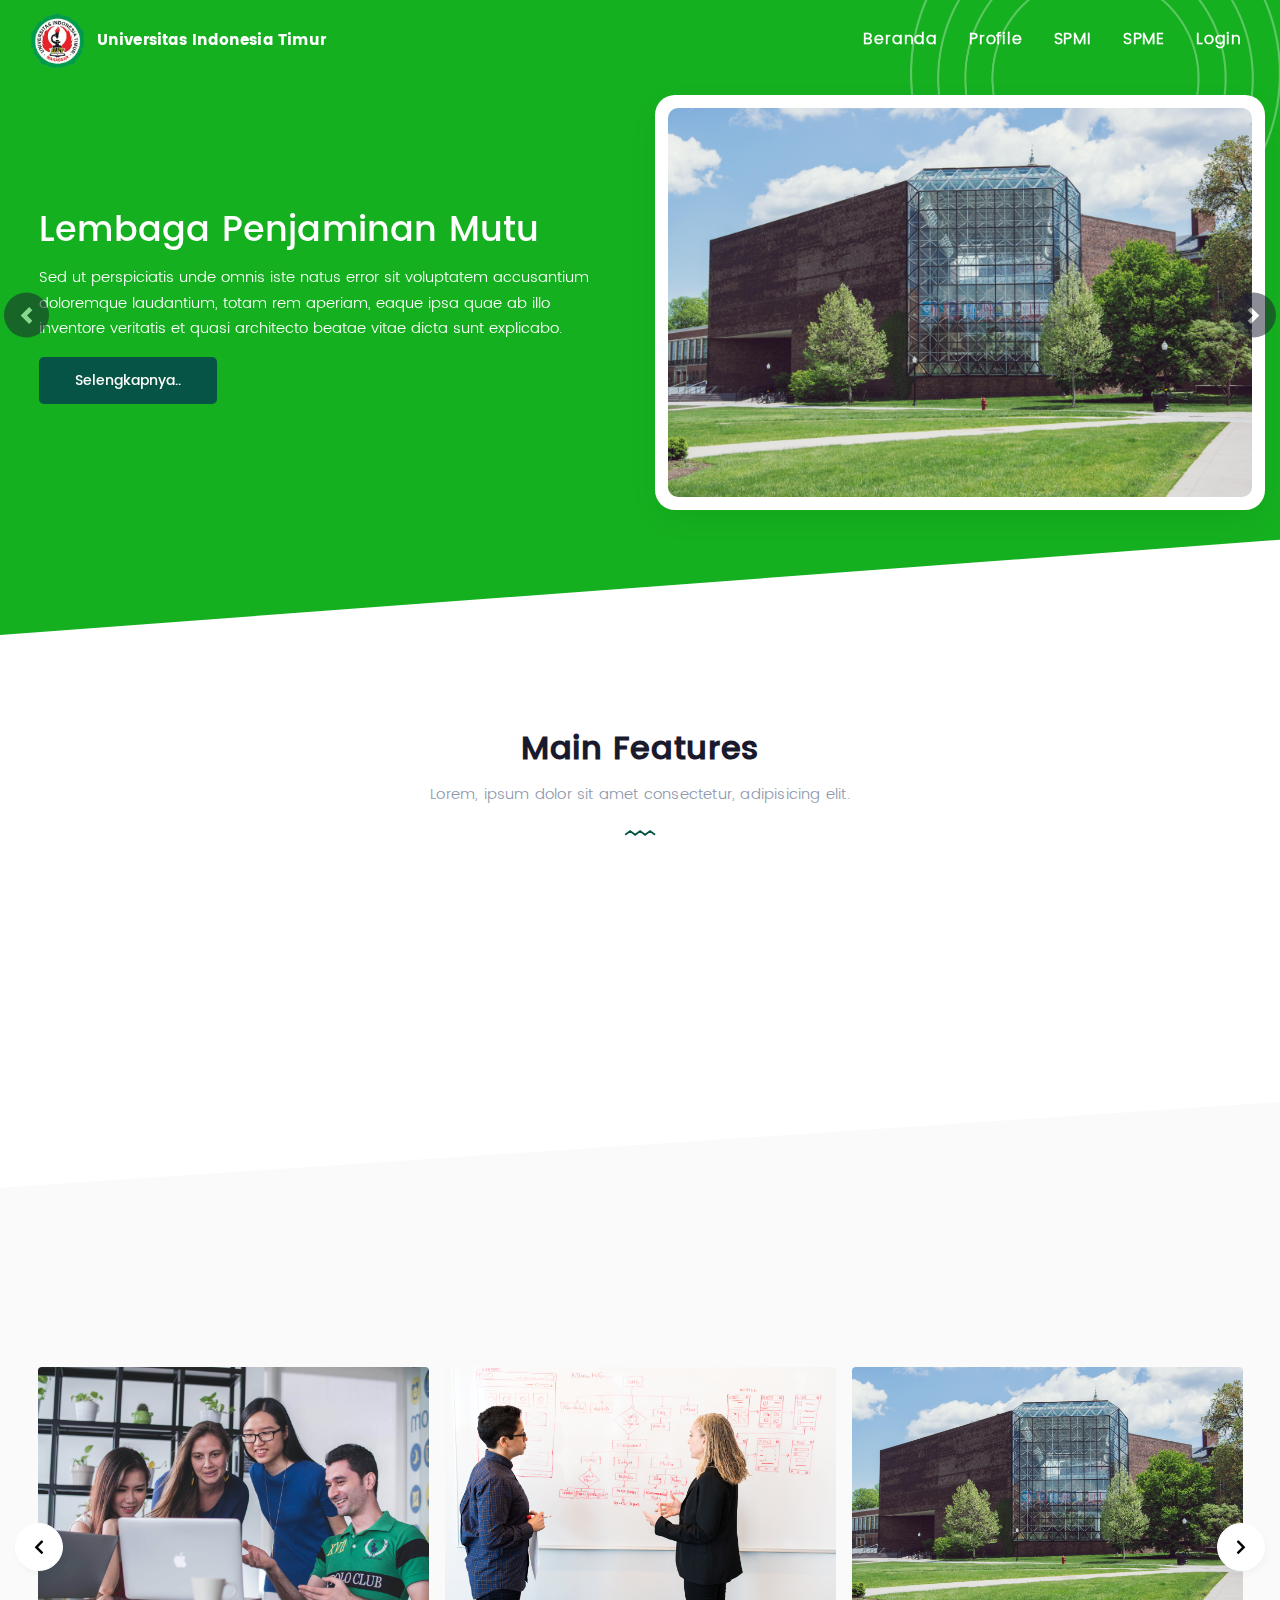
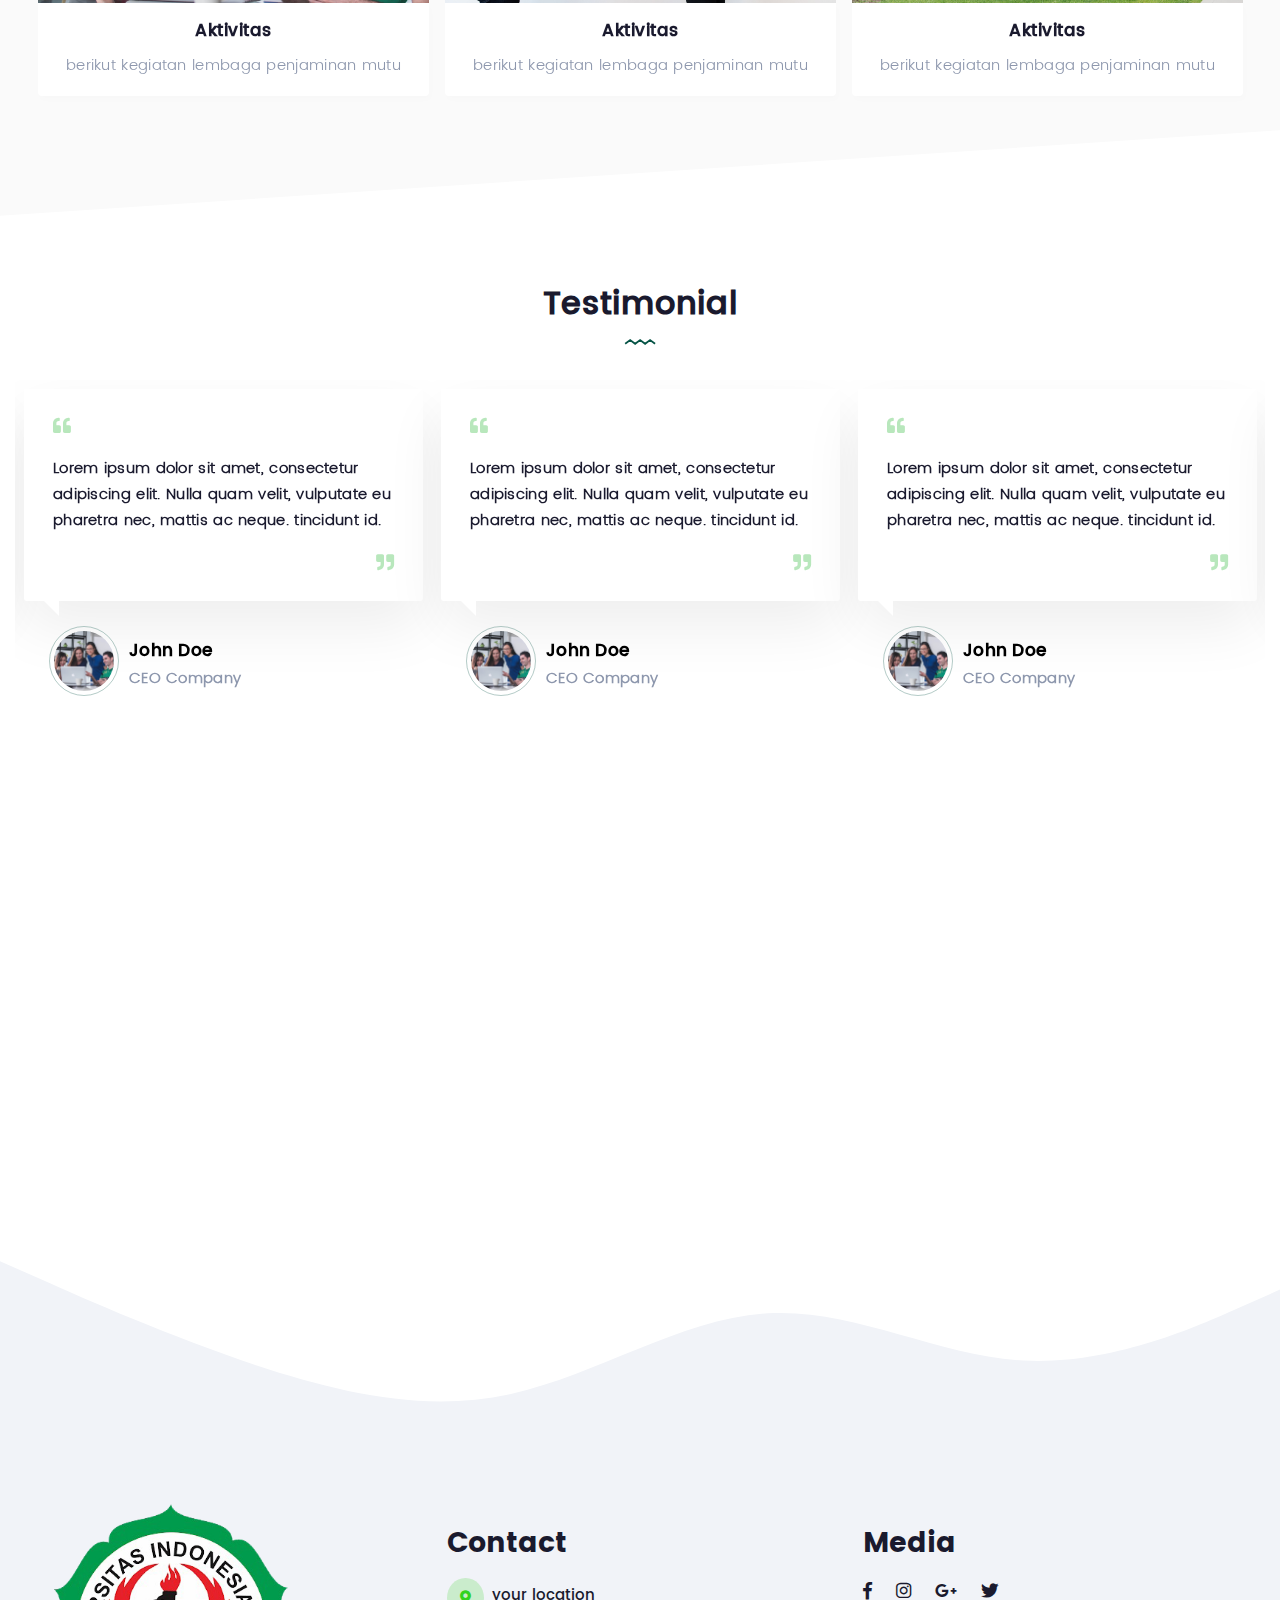
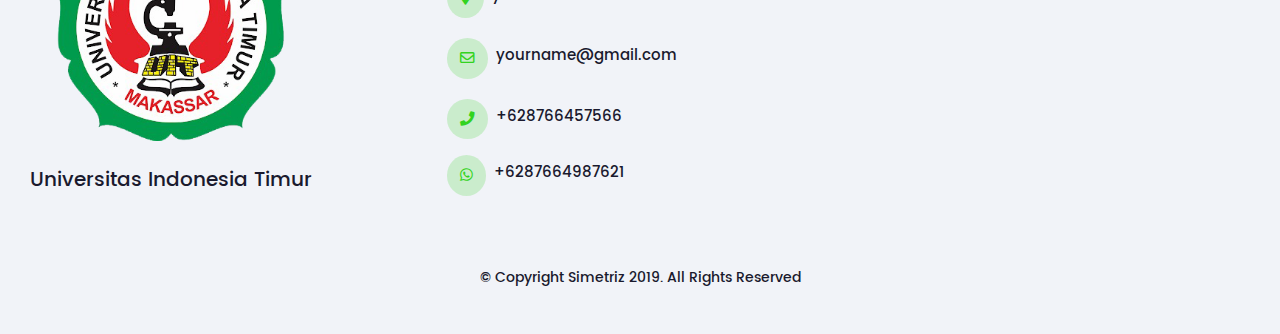
==== index.html @ 9cb825d1 "halaman pertama landing page kampus uit" ====
<!Doctype html>
<html lang="en">
<head>
  <meta charset="utf-8">
  <meta name="viewport" content="width=device-width, initial-scale=1, shrink-to-fit=no">
  <title>Home - Visitasi Kampus Universitas Indonesia Timur</title>
  <link rel="icon" type="image/png" href="assets/images/logo-hero.png">
  <link rel="stylesheet" href="assets/css/bootstrap.min.css">
  <link rel="stylesheet" href="assets/css/style.css">
  <link rel="stylesheet" href="assets/css/media.css">
  <link rel="stylesheet" href="assets/vendors/slick-slider/slick.css">
  <link rel="stylesheet" href="assets/vendors/slick-slider/slick-bkk.css">
  <link rel="stylesheet" href="assets/vendors/aos/aos.min.css">
  <link rel="stylesheet" href="assets/web-fonts-with-css/css/fontawesome-all.min.css">
  <script src="assets/js/popper.min.js"></script>
  <script src="assets/vendors/aos/aos.min.js"></script>
  <script src="assets/js/jquery.min.js"></script>
    <script src="assets/js/bootstrap.min.js"></script>
  <script src="assets/js/change.js"></script>
</head>

<script>
  $(function() {
    $("#nav").load("template/nav.html");
    $("#slider-hero").load("template/slider-hero.html");
    $("#benefit").load("template/benefit.html");
    $("#galeri-slide").load("template/galeri.html");
    $("#slide-testimonial").load("template/slide-testimonial.html");
    $("#contact-form").load("template/contact-form.html");
    $("#footer").load("template/footer.html");
  });
</script>

<body>
  <div id="nav"></div>
  <div id="slider-hero"></div>
  <div id="benefit"></div>
  <div id="galeri-slide"></div>
  <div id="slide-testimonial"></div>
  <div id="contact-form"></div>
  <div id="footer"></div>
</body>

</html>

<script src="assets/vendors/aos/set-aos.js"></script>
<script src="assets/js/slider-set.js"></script>
<script src="assets/vendors/slick-slider/slick.min.js"></script>


<!--  -->
---- assets/css/style.css ----
/* nav */


@font-face {
	font-family: 'pop-sembold';
	src: url(../fonts/pop-sembold.ttf);
}
@font-face {
	font-family: 'pop-med';
	src: url(../fonts/pop-med.ttf);
}
@font-face {
	font-family: 'pop-light';
	src: url(../fonts/pop-light.ttf);
}
@font-face {
	font-family: 'mont-regular';
	src: url(../fonts/mont-regular.OTF);
}


.navbar-light {
	background: transparent !important;
	transition:500ms ease;
	padding: 7px 30px;
	box-shadow:none;
}
.navbar-light.scrolled {
	box-shadow:0px 10px 30px rgba(0, 0, 0, 0.05);
	background: #fff !important;
}
.navbar-brand img {
	height: 56px !important;
}
.navbar-brand span {
	color: #fff;
	font-family: pop-sembold;
	font-size: 14.5px;
	letter-spacing: 0.2px;
}
.navbar-light.scrolled .navbar-brand span {
	color: #15b020;
}
.navbar-nav > li > a {
	font-family: pop-light;
	font-weight: bold;
	margin-left: 15px;
	letter-spacing: 0.8px;
	color: #fff !important;
	font-size: 15.5px;
}
.navbar-nav > li > a:hover,.navbar-nav > li > a:focus,.navbar-nav > li > a:active {
	color: #1a1a2e !important;
	transition: all 0.2s ease-in-out;
}
.navbar-light.scrolled .navbar-nav > li > a {
	color: #1a1a2e !important;
}
.navbar-light.scrolled .navbar-nav > li > a:hover,
.navbar-light.scrolled .navbar-nav > li > a:focus,
.navbar-light.scrolled .navbar-nav > li > a:active {
	color: #15b020 !important;
	transition: all 0.2s ease-in-out;
}
.icon-bar {
	width: 22px; 
	height: 2px;
	background-color: #000;
	display: block;
	transition: all 0.2s;
	margin-top: 4px
}

.navbar-toggler {
	border: none;
	background: transparent !important;
	outline: none !important;
}

.navbar-toggler .top-bar {
	transform: rotate(45deg);
	transform-origin: 10% 10%;
}

.navbar-toggler .middle-bar {
	opacity: 0;
}

.navbar-toggler .bottom-bar {
	transform: rotate(-45deg);
	transform-origin: 10% 90%;
}

.navbar-toggler.collapsed .top-bar {
	transform: rotate(0);
}

.navbar-toggler.collapsed .middle-bar {
	opacity: 1;
}

.navbar-toggler.collapsed .bottom-bar {
	transform: rotate(0);
}
/* nav */

.title-slide-lp {
	-webkit-animation-name:fadeInUp;
	animation-name:fadeInUp;
	color: #fff;
	font-family: pop-med;
	font-size: 34.5px;
	letter-spacing: 0.2px;
	line-height: 1.4;
}

/* hero slider */
#myCarousel .carousel-item .mask {
	top: 0;
	left:0;
	height:100%;
	width: 100%;
	background-attachment: fixed;
}
#myCarousel p{
	font-size:15px;
	margin-top: 10px;
	margin-bottom:15px;
	color:#fff;
	line-height: 1.7;
	font-family:pop-light;
	-webkit-animation-name:fadeInUp;
	animation-name:fadeInUp;
}
#myCarousel .carousel-item a{
	background: #065446;
	font-size: 14px;
	color: #FFF;
	padding: 13px 36px;
	display: inline-block;
	font-family: pop-med;
	border-radius: 5px;
}
#myCarousel .carousel-item a:hover{
	background:#fadcac;
	color: #065446;
	transition: all 0.2s ease-in-out;
	text-decoration:none;  
}

#myCarousel .carousel-item h4{
	-webkit-animation-name:fadeInUp;
	animation-name:fadeInUp;
}
#myCarousel .carousel-item a{
	-webkit-animation-name:fadeInUp;
	animation-name:fadeInUp;
}
#myCarousel .carousel-item .mask img{
	display:block;
	height:auto;
	max-width:100%;
}
#myCarousel h4, #myCarousel p, #myCarousel a, #myCarousel .carousel-item .mask img{-webkit-animation-duration: 1s;
	animation-duration: 1.2s;
	-webkit-animation-fill-mode: both;
	animation-fill-mode: both;
}
.backup-image-slide {
	background-color: #fff;
	padding: 13px;
	border-radius: 20px;
	box-shadow:0px 10px 30px rgba(0, 0, 0, 0.05);
	-webkit-animation-name:slideInRight;
	animation-name:slideInRight;
}
.backup-image-slide img {
	border-radius: 10px;
}
#myCarousel .container {
	max-width: 1430px;
}
#myCarousel .carousel-item{
	height:100%;
	min-height:550px;
}
#myCarousel{
	padding-top: 85px;  
	position:relative;
	z-index:1;
	clip-path: polygon(0 0, 100% 0%, 100% 85%, 0% 100%);
	background:#15b020 center center no-repeat;
	background-image: url(../../assets/images/my-circle-1.png);
	background-size: 29%;
	background-position-x: 910px;
	background-position-y: -112px;
}

.carousel-control-next, .carousel-control-prev{
	height: 45px;
	width: 45px;
	padding: 14px;
	top: 50%;
	bottom: auto;
	transform: translateY(-150%);
	border-radius: 50%;
	background-color: #1a1a2e;
}

.carousel-item {
	position: relative;
	display: none;
	-webkit-box-align: center;
	-ms-flex-align: center;
	align-items: center;
	width: 100%;
	transition: -webkit-transform .6s ease;
	transition: transform .6s ease;
	transition: transform .6s ease,-webkit-transform .6s ease;
	-webkit-backface-visibility: hidden;
	backface-visibility: hidden;
	-webkit-perspective: 1000px;
	perspective: 1000px;
}
.carousel-fade .carousel-item {
	opacity: 0;
	-webkit-transition-duration: .6s;
	transition-duration: .6s;
	-webkit-transition-property: opacity;
	transition-property: opacity
}
.carousel-fade .carousel-item-next.carousel-item-left, .carousel-fade .carousel-item-prev.carousel-item-right, .carousel-fade .carousel-item.active {
	opacity: 1
}
.carousel-fade .carousel-item-left.active, .carousel-fade .carousel-item-right.active {
	opacity: 0
}
.carousel-fade .carousel-item-left.active, .carousel-fade .carousel-item-next, .carousel-fade .carousel-item-prev, .carousel-fade .carousel-item-prev.active, .carousel-fade .carousel-item.active {
	-webkit-transform: translateX(0);
	-ms-transform: translateX(0);
	transform: translateX(0)
}
@supports (transform-style:preserve-3d) {
	.carousel-fade .carousel-item-left.active, .carousel-fade .carousel-item-next, .carousel-fade .carousel-item-prev, .carousel-fade .carousel-item-prev.active, .carousel-fade .carousel-item.active {
		-webkit-transform:translate3d(0, 0, 0);
		transform:translate3d(0, 0, 0)
	}
}
.carousel-fade .carousel-item-left.active, .carousel-fade .carousel-item-next, .carousel-fade .carousel-item-prev, .carousel-fade .carousel-item-prev.active, .carousel-fade .carousel-item.active {
	-webkit-transform: translate3d(0,0,0);
	transform: translate3d(0,0,0);
}

@keyframes fadeInUp {
	from {
		opacity: 0;
		-webkit-transform: translate3d(0, 100%, 0);
		transform: translate3d(0, 100%, 0);
	}

	to {
		opacity: 1;
		-webkit-transform: translate3d(0, 0, 0);
		transform: translate3d(0, 0, 0);
	}
}

.fadeInUp {
	-webkit-animation-name: fadeInUp;
	animation-name: fadeInUp;
}

@-webkit-keyframes slideInRight {
	from {
		-webkit-transform: translate3d(100%, 0, 0);
		transform: translate3d(100%, 0, 0);
		visibility: visible;
	}

	to {
		-webkit-transform: translate3d(0, 0, 0);
		transform: translate3d(0, 0, 0);
	}
}

@keyframes slideInRight {
	from {
		-webkit-transform: translate3d(100%, 0, 0);
		transform: translate3d(100%, 0, 0);
		visibility: visible;
	}

	to {
		-webkit-transform: translate3d(0, 0, 0);
		transform: translate3d(0, 0, 0);
	}
}

.slideInRight {
	-webkit-animation-name: slideInRight;
	animation-name: slideInRight;
}

/* hero slider */

/* benefit section */
.title-features {
	font-family: pop-med;
	font-weight: bold;
	letter-spacing: 0.7px;
	color: #1a1a2e;
}
.sub-title-features {
	font-family: pop-light;
	font-size: 15px;
	margin-top: 15px;
	color: #8d97ad;
	letter-spacing: 0.2px;
}
.card-title-features {
	font-family: pop-med;
	font-weight: bold;
	letter-spacing: 0.5px;
	font-size: 16.5px;
	color: #1a1a2e;
}
.card-content-features {
	color: #8d97ad;
	margin-top: 13px;
	font-size: 14.5px;
	font-family: pop-light;
	letter-spacing: 0.3px;
	line-height: 1.8;
}
/* benefit section */

/* gallery section */
.slide-gallery {
	background-color: #fafafa ;
	clip-path: polygon(0 12%, 100% 0%, 100% 88%, 0% 100%);
}
.img-tem {
	margin-top: 13px;
	padding: 8px;
}
.cont-img {
	object-fit: cover;
	border-radius: 4px;
	height: 250px;
	width: 100%;
}
@media (max-width: 767px) {
	.cont-img {
		object-fit: contain;
		height: auto;
		width: auto;
	}
}
.ic-on{
	display: inline !important;
	color: #000;
	list-style: none;
}
.prev {
	transform: translateY(-245px);
	margin-left: -40px;
}
.next {
	transform: translateY(-245px);
	margin-left: 10px;
}
.icon-gallery-left , .icon-gallery-right {
	color: #000;
	background-color: #fff;
	border: 1.5px solid #fff;
	-webkit-box-shadow: 2px 4px 7px rgba(0, 0, 0, 0.03);
	box-shadow: 2px 4px 7px rgba(0, 0, 0, 0.03);
	transition: all 0.2s ease-in-out;
	padding: 15px 18px;
	border-radius: 50px;
	font-size: 16px;
}
.icon-gallery-left:hover , .icon-gallery-right:hover {
	background-color: #15b020;
	border: 1.5px solid #15b020;
	color: #fff;
	-webkit-box-shadow: 3px 3px 11px rgba(21, 176, 32, 0.25);
	box-shadow: 3px 3px 11px rgba(21, 176, 32, 0.25);

}
.no-outline {
	outline: none !important;
}
.name-gallery {
	font-family: pop-medium;
	color: #000;
	background-color: #fff;
	padding: 13px 12px;
	letter-spacing: 0.6px;
	margin-top: -14px;
	position: relative;
	-webkit-box-shadow: 2px 4px 7px rgba(0, 0, 0, 0.01);
	box-shadow: 2px 4px 7px rgba(0, 0, 0, 0.01);
	border-bottom-left-radius: 4px;
	border-bottom-right-radius: 4px;
}
/* gallery section */


/* slide-testimonial */
.slide-testi {
	margin-top: 70px;
	padding: 0;
	padding-bottom: 30px;
}
.backup-testimonial-card {
	padding: 9px;
}
.icon-lets-join {
	margin-top: -5px;
	color: rgba(21, 176, 32, 0.3);
	font-size:  18px;
}

.cs-lets-join {
	margin-top: 10px;
	margin-bottom: -5px;
	text-align: right;
}
.testimonial-card {
	padding: 29px;
	position: relative;
	background: #fff;
	webkit-border-radius: 3px;
	-moz-border-radius: 3px;
	border-radius: 3px;
	box-shadow: 0 25px 60px rgba(0, 0, 0, 0.07);
	/*     box-shadow: 0px 3px 17px rgba(115, 128, 157, 0.2); */
}
.testimonial-card:after {
	content: "";
	position: absolute;
	z-index: 9;
	bottom: -15px;
	left: 5%;
	height: 0;
	width: 0;
	border-top: 15px solid #fff;
	border-left: 15px solid transparent;
}
.content-testimonial {
	font-size: 14.5px;
	line-height: 1.8;
	letter-spacing:0.3px;
	color: #1a1a2e;
	font-family: pop-light;
	font-weight: 600;
}
.testi-person {
	padding: 25px 0 0 25px;
	position: relative;
}
.testi-person > img {
	float: left;
	margin: 0 10px 0 0;
	border-radius: 50%;
	width: 70px;
	height: 70px;
	border:solid 1.4px rgba(6, 84, 70, 0.3) /* #5F78EA */ ;
	padding:4px;
	object-fit: cover;
}
.testi-person-detail {
	padding: 15px 0 12px 0;
}
.person-name {
	margin: 0;
	font-family: pop-med;
	font-size: 17px;
	font-weight: 600;
	color: #000;
	letter-spacing: 0.3px;
}
/* slide-testimonial */

/* contact form */
.mx-w450 {
	max-width: 450px;
}
.ml--35 {
	margin-left: -35px;
}
.icon-contact-text i{
	color: #15b020;
}
.contact-text {
	font-family: pop-light;
	font-size: 14px;
	margin-top: 4px;
	color: #1a1a2e;
	font-weight: 600;
	letter-spacing: 0.5px;
}
.form-control {
	color: #1a1a2e;
	padding: 21px 7px;
	font-size: 13.5px;
	font-family: pop-light;
	font-weight: 600;
	border: 1.3px solid #ddd;
	letter-spacing: 0.5px;
}
.form-control:active, .form-control:focus {
	box-shadow: none !important;
	border: 1.3px solid #1a1a2e;
}
.send-button-form{
	background: #065446;
	font-size: 14px;
	color: #FFF;
	padding: 11px 48px;
	letter-spacing: 0.2px;
	display: inline-block;
	font-family: pop-med;
	border: none !important;
	border-radius: 5px;
}
.send-button-form:focus,.send-button-form:active {	
	outline: none;
	box-shadow: 3px 3px 11px rgba(6, 84, 70, 0.25);
}

textarea {
	resize: none !important;
}
/* contact form */

/* footer */
.backup-footer {
	background: #f1f3f8 !important;
	padding-top: 20px;
	padding-bottom: 30px;
	color: #1a1a2e;
}
.backup-footer h3 {
	font-family: pop-sembold;
}
.name-footer {
	margin-top: -15px;
	font-family: pop-med;
	font-size: 20px;
}
.backup-contact-footer {
	font-size: 14.5px;
	font-family: pop-med;
}
.icon-contact-footer {
	background-color: rgba(50, 211, 32, 0.2);
	color: #32d320;
	padding: 13px;
	border-radius: 100%;
}
.icon-media-footer a {
	font-size: 17.5px;
	color: #1a1a2e;
}
.icon-media-footer a:hover,.icon-media-footer a:focus,.icon-media-footer a:active {
	transition: all 0.2s ease-in-out;
	color: #32d320;
}
.last-word-footer {
	font-size:13.5px;
	font-family:pop-med;	
}
 /* footer */
---- assets/css/media.css ----
@media (max-width: 767px) {
	.set-pad-5-xs{
		padding-left: 3rem!important;
		padding-left: 3rem!important;
	}
	.navbar-light{
		background-color: #fff !important;
		padding: 7px 15px;
	}
	.navbar-brand img {
		height: 47px !important;	
	}
	.navbar-brand span {
		color: #15b020;
		font-size: 13.5px;
	}
	.navbar-nav {
		padding-top: 11px;
		padding-bottom: 10px;
	}
	.navbar-nav > li > a{
		margin-left: 5px;
		color: #1a1a2e !important;
		margin-bottom: 7px;
		font-size: 14.5px;
	}
	.navbar-nav > li > a:hover {
		color: #15b020 !important;
	}
	.p-4-xs {
		padding: 1.5rem;
		padding-bottom: 0 !important;
	}
	.pd-3-xs {
		padding: 1rem !important;
	}
	.title-slide-lp {
		font-size: 31px;
	}
	#myCarousel {
		background-position-x: 611px !important;
		background-position-y: -84px !important;
	}
	#myCarousel .carousel-item {
		min-height: 815px;
	}
	#myCarousel p {
		font-size: 14.5px;
	}
	#myCarousel .carousel-item a {
		font-size: 13.5px;
		padding: 13px 32px;
	}
	.no-mt-0 {
		margin-top: 0 !important;
	}
	.xs-mt-20 {
		margin-top: 20px;
	}
	.img-logo-footer {
		height: 110px;
	}
	.name-footer {
		font-size: 16px;
	}
}
@media (max-width: 600px) {
	#myCarousel .carousel-item {
		min-height: 705px;
	}
}
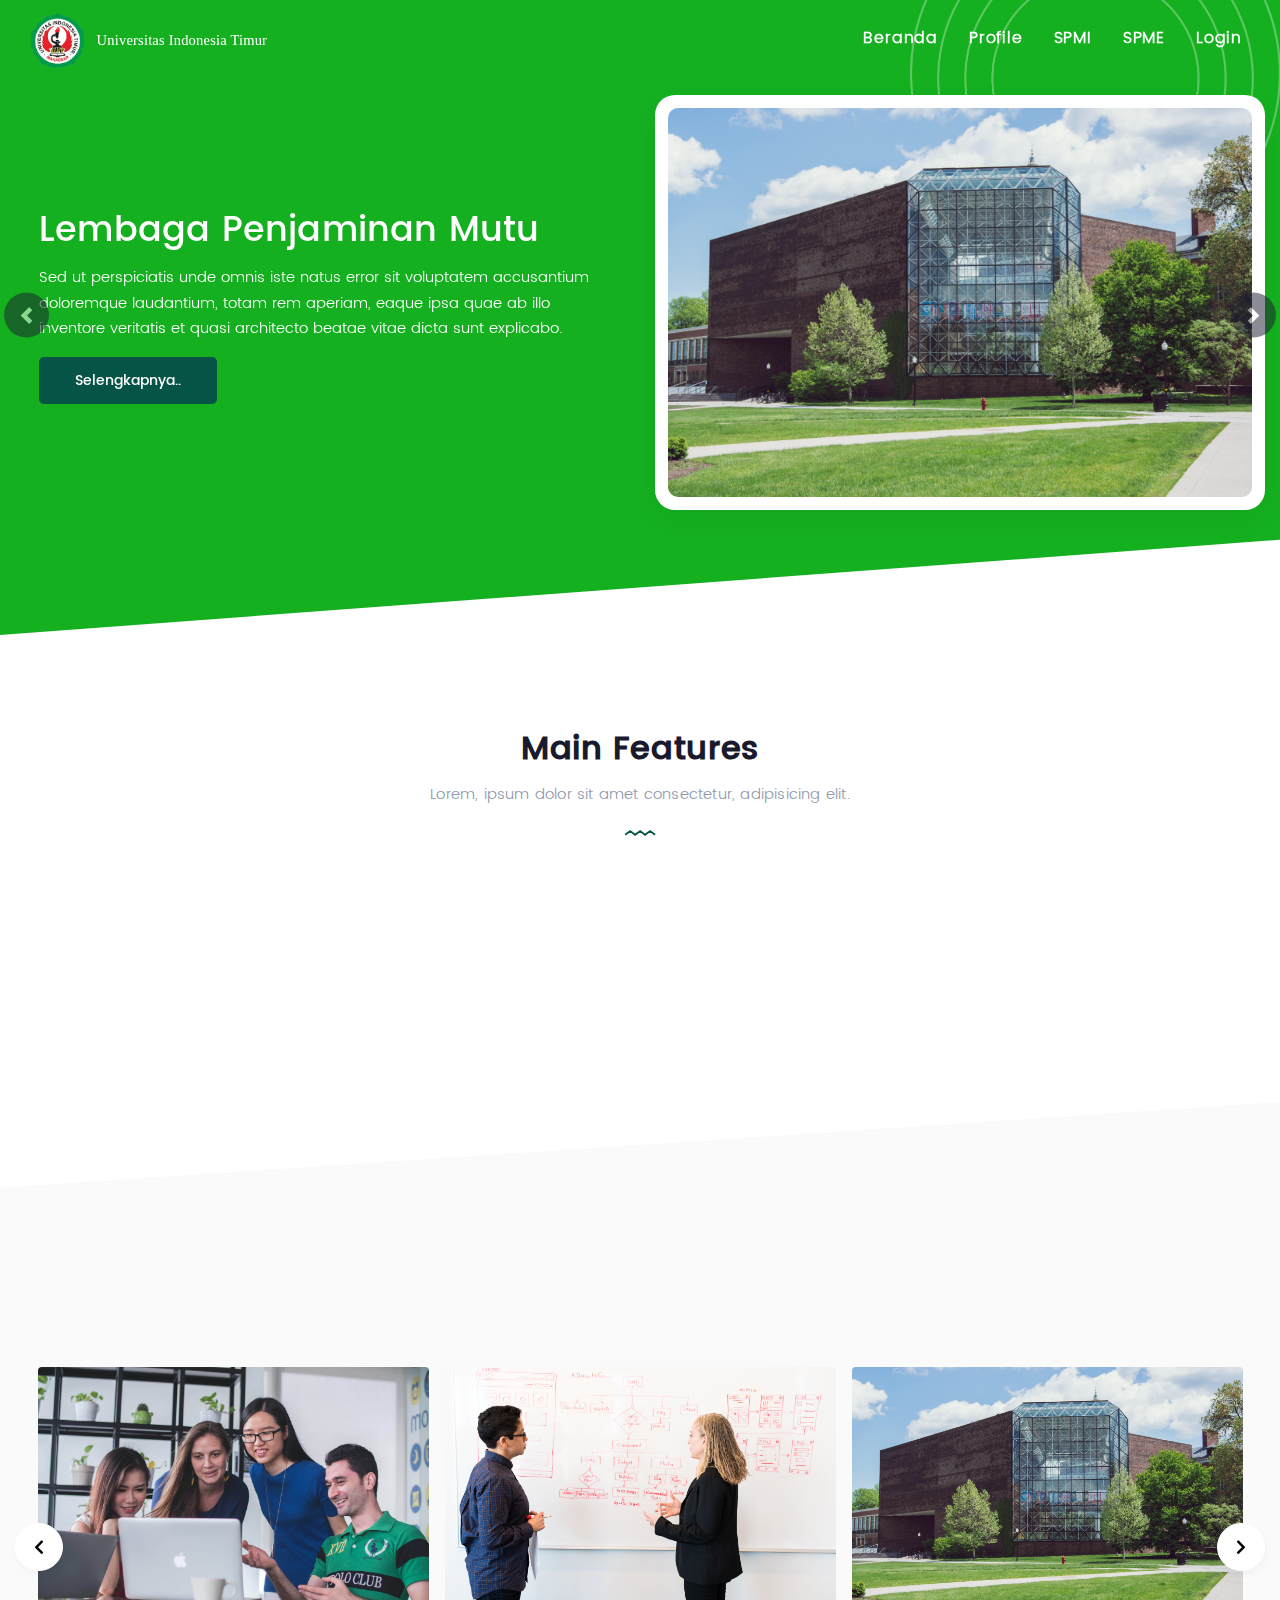
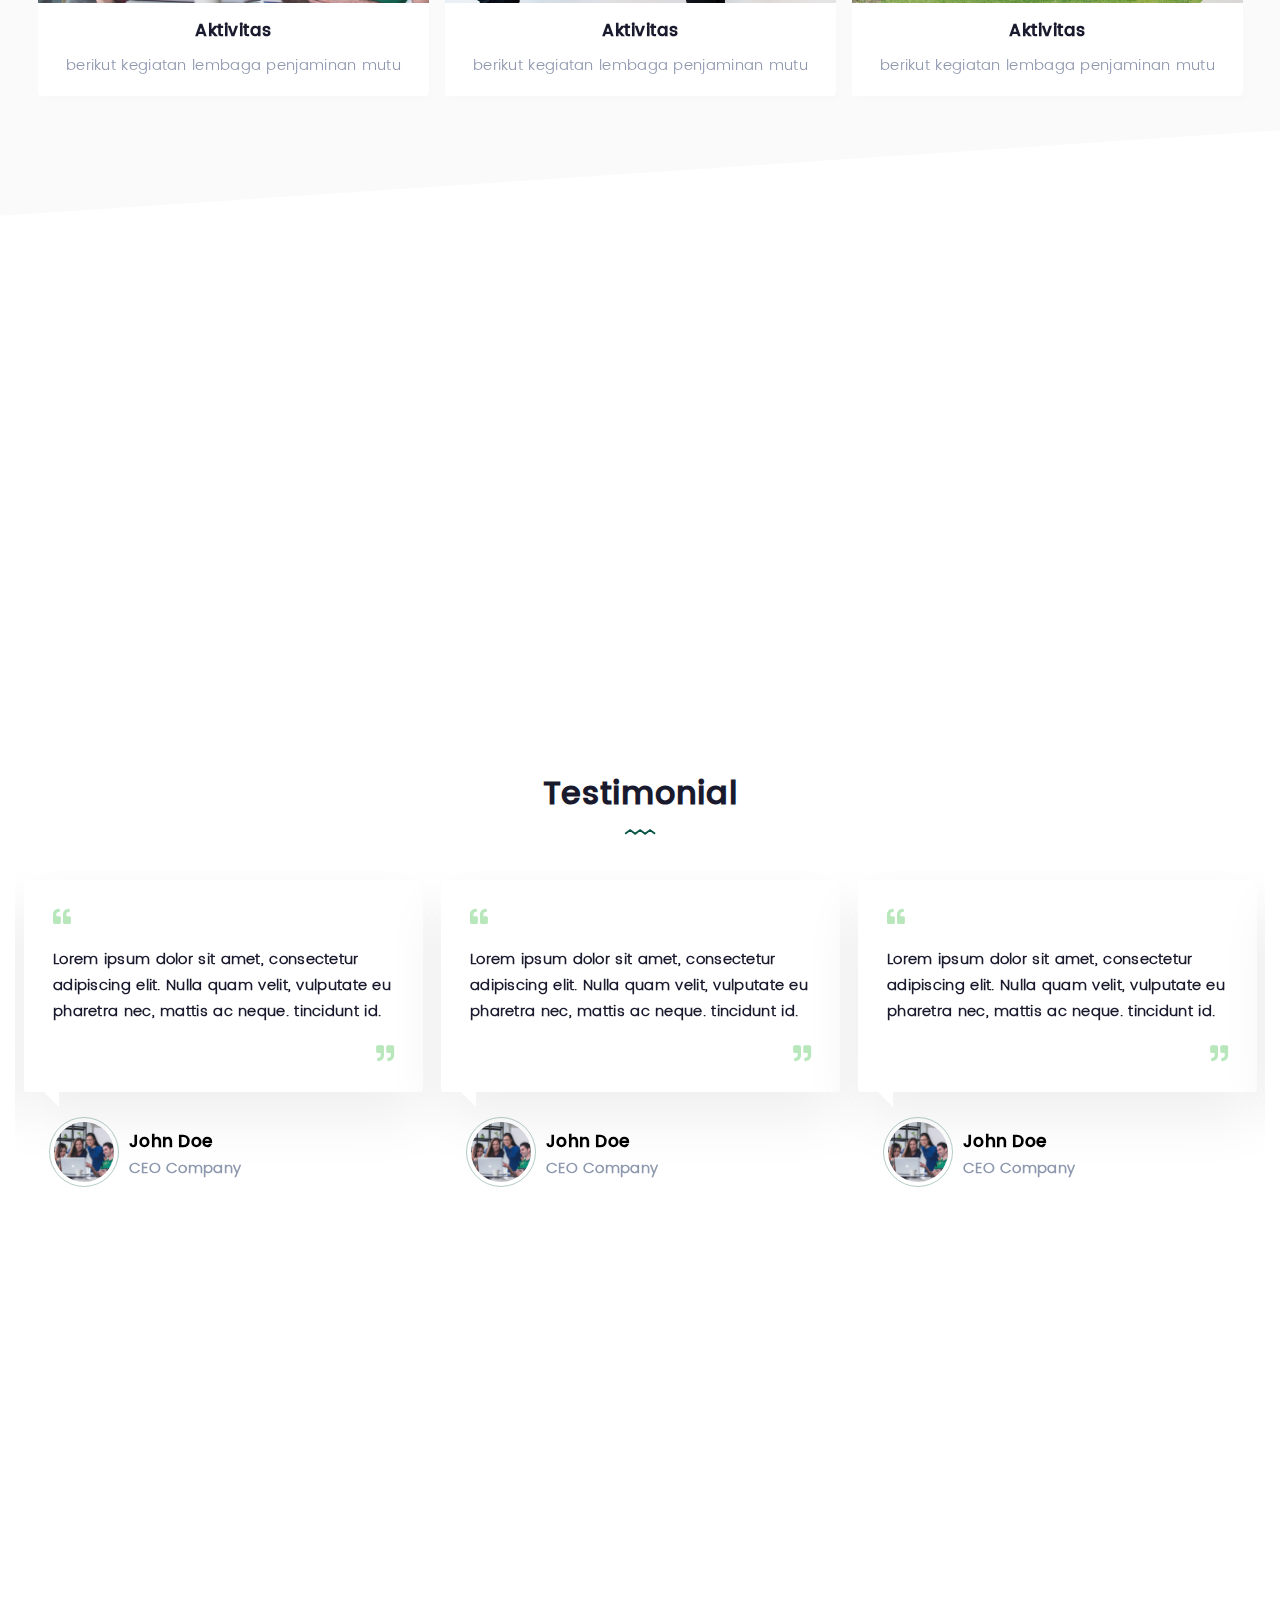
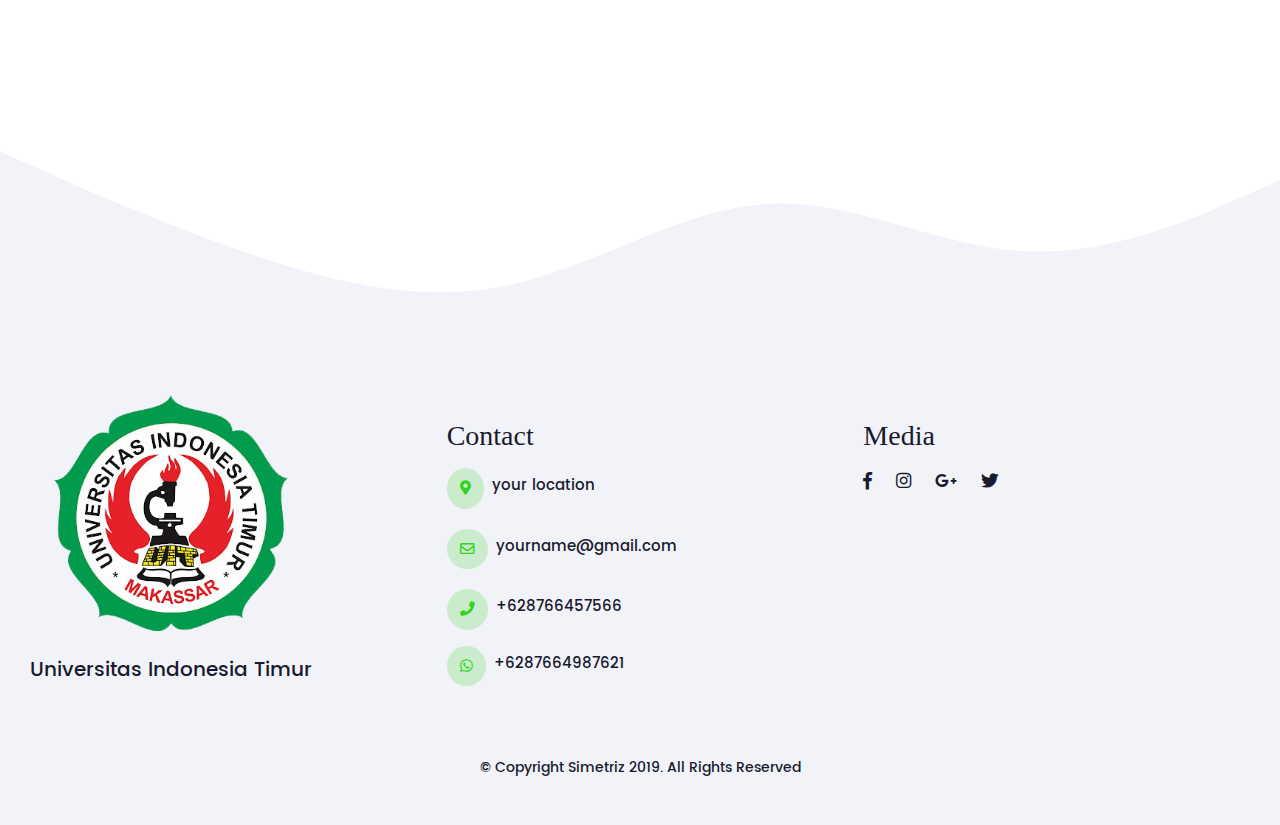
==== commit 75bf44de: "menambahkan card auditor" ====
--- a/index.html
+++ b/index.html
@@ -3,7 +3,7 @@
 <head>
   <meta charset="utf-8">
   <meta name="viewport" content="width=device-width, initial-scale=1, shrink-to-fit=no">
-  <title>Home - Visitasi Kampus Universitas Indonesia Timur</title>
+  <title>Home - Kampus Universitas Indonesia Timur</title>
   <link rel="icon" type="image/png" href="assets/images/logo-hero.png">
   <link rel="stylesheet" href="assets/css/bootstrap.min.css">
   <link rel="stylesheet" href="assets/css/style.css">
@@ -25,6 +25,7 @@
     $("#slider-hero").load("template/slider-hero.html");
     $("#benefit").load("template/benefit.html");
     $("#galeri-slide").load("template/galeri.html");
+    $("#nama-auditor").load("template/nama-auditor.html");
     $("#slide-testimonial").load("template/slide-testimonial.html");
     $("#contact-form").load("template/contact-form.html");
     $("#footer").load("template/footer.html");
@@ -36,6 +37,7 @@
   <div id="slider-hero"></div>
   <div id="benefit"></div>
   <div id="galeri-slide"></div>
+  <div id="nama-auditor"></div>
   <div id="slide-testimonial"></div>
   <div id="contact-form"></div>
   <div id="footer"></div>
--- a/assets/css/style.css
+++ b/assets/css/style.css
@@ -1,4 +1,4 @@
-/* nav */
+nav */
 
 
 @font-face {
@@ -48,10 +48,15 @@
 	letter-spacing: 0.8px;
 	color: #fff !important;
 	font-size: 15.5px;
+	border-bottom: 2px solid transparent;
 }
 .navbar-nav > li > a:hover,.navbar-nav > li > a:focus,.navbar-nav > li > a:active {
 	color: #1a1a2e !important;
 	transition: all 0.2s ease-in-out;
+
+}
+.menu-active {
+	border-bottom: 2px solid #1a1a2e !important;	
 }
 .navbar-light.scrolled .navbar-nav > li > a {
 	color: #1a1a2e !important;
@@ -406,6 +411,21 @@
 }
 /* gallery section */
 
+/* nama auditor */
+.image-auditor-profile {
+	width: 140px;
+	height: 140px;
+	border-radius: 100%;
+	padding: 3px;
+	margin-top: 20px;
+	object-fit: cover;
+}
+.card-auditor {
+	height: 300px;
+	border-radius: 8px;
+	border: 1.6px solid #ddd;
+}
+/* nama auditor */
 
 /* slide-testimonial */
 .slide-testi {
@@ -572,4 +592,94 @@
 	font-size:13.5px;
 	font-family:pop-med;	
 }
- /* footer */+/* footer */
+
+/* halaman profile,spmi,spme */
+.mt--90 {
+	margin-top:-90px;
+}
+.jumbotron {
+	border-radius: 0;
+	background-color: #15b020;
+	padding-top: 113px;
+	padding-bottom: 155px;
+	clip-path: polygon(0 0, 100% 0%, 100% 85%, 0% 100%);
+}
+.white-text {
+	color: #fff !important;
+}
+.breadcrumb {
+	background: transparent;
+	padding: 0;
+	padding-top: 12px;
+}
+.breadcrumb-item a {
+	color: #fff;
+	font-family: pop-med;
+}
+.breadcrumb-item a:hover, .breadcrumb-item a:active, .breadcrumb-item a:focus {
+	text-decoration: none;
+	color: #065446;
+	transition: all 0.2s ease-in-out;
+}
+.breadcrumb-item+.breadcrumb-item::before {
+	color: #fff;
+}
+.cr-form-ss-list {
+  margin-bottom: 10px;
+  border-top-right-radius: 10px;
+  border-top-left-radius: 10px;
+  border:none;
+}
+.lh--135 {
+  line-height: 1.35;
+}
+.nd-link-style:hover,.nd-link-style:focus,.nd-link-style:active {
+  color: #15b020;
+  transition: all 0.2s ease-in-out;
+  text-decoration: none;
+}
+.head-card {
+  border-radius: 10px;
+  padding: 23px 28px;
+  margin-bottom: 0;
+  background-color: #F1F3F5;
+  color: #000;
+  font-size: 17px;
+  font-weight: 600;
+  font-family: pop-med;
+  letter-spacing: 0.5px;
+}
+.head-card:before {
+  font-family: "Font Awesome 5 Free";
+  content: "\f107";
+  float: right;
+  transition: all 0.5s;
+}
+.head-card:hover, .head-card:active{
+  background-color: #15b020;
+  color: #fff;
+  text-decoration: none;
+  transition: all 0.2s ease-in-out;
+}
+.head-card:focus {
+  border-bottom-right-radius: 0px;
+  border-bottom-left-radius: 0px;
+  color: #fff;
+  background-color: #15b020;
+  transition: all 0.2s ease-in-out;
+}
+.form-ss-list-content {
+  line-height: 1.85;
+  border-top: none !important;
+  background-color: #fff;
+  padding: 20px 28px;
+  border: 1.5px solid #ABABAB;
+  font-size: 14.8px;
+  letter-spacing: 0.2px;
+  border-bottom-right-radius: 10px;
+  font-family: mont-regular;
+  font-weight: 600;
+  border-bottom-left-radius: 10px;
+}
+/* halaman profile,spmi,spme--- a/assets/css/media.css
+++ b/assets/css/media.css
@@ -51,6 +51,9 @@
 		font-size: 13.5px;
 		padding: 13px 32px;
 	}
+	.card-auditor {
+		height: auto;
+	}	
 	.no-mt-0 {
 		margin-top: 0 !important;
 	}
